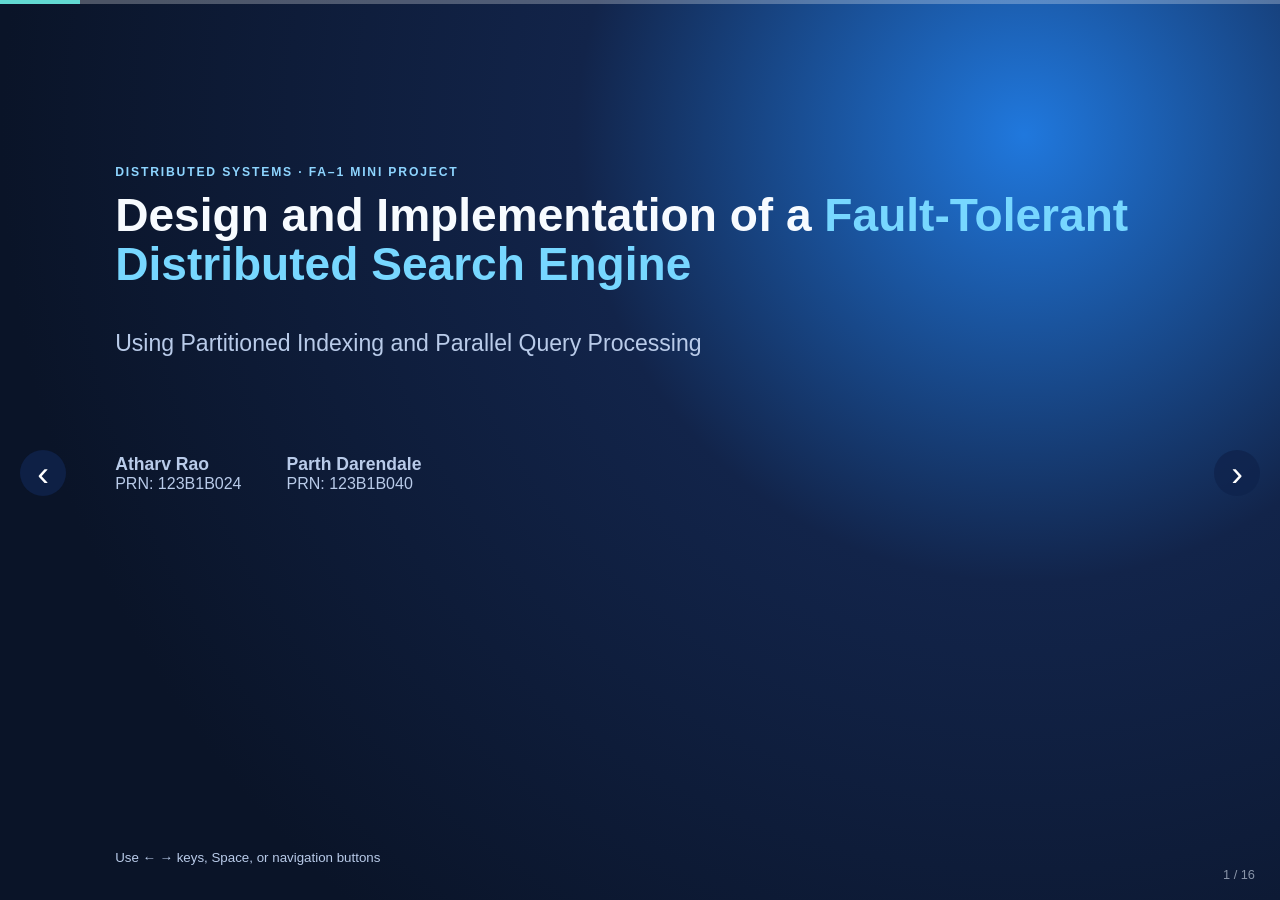
==== ppt/index.html @ cbc285e2 "PPT Added" ====
<!doctype html><html lang="en"><head><meta charset="utf-8"><meta name="viewport" content="width=device-width,initial-scale=1"><title>Distributed Search Engine</title><link rel="stylesheet" href="style.css"></head><body><div class="progress"><i id="progress"></i></div><div id="counter"></div><button class="nav left">‹</button><button class="nav right">›</button><main id="deck">
<section class="slide cover active"><p class="kicker">DISTRIBUTED SYSTEMS · FA–1 MINI PROJECT</p><h1>Design and Implementation of a <em>Fault-Tolerant Distributed Search Engine</em></h1><h2>Using Partitioned Indexing and Parallel Query Processing</h2><div class="people"><p><b>Atharv Rao</b><br>PRN: 123B1B024</p><p><b>Parth Darendale</b><br>PRN: 123B1B040</p></div><small>Use ← → keys, Space, or navigation buttons</small></section>
<section class="slide"><p class="kicker">01 · CONTEXT</p><h1>What is a search engine?</h1><div class="two"><div><p class="lead">A search engine turns a collection of pages into a fast, ranked answer for a user’s query.</p><p class="chips">Google Search · Microsoft Bing · DuckDuckGo</p><ul><li>Collects public web pages.</li><li>Extracts useful text into logical documents.</li><li>Builds an inverted index for fast lookup.</li><li>Ranks matching documents by relevance.</li></ul></div><div class="flow">Raw HTML → Parser → Documents → Tokenizer → Inverted index → Ranked results</div></div></section>
<section class="slide"><p class="kicker">02 · MOTIVATION</p><h1>Why does search become distributed?</h1><div class="two"><div class="single">One central server<br><small>all documents · all postings · every query</small><b>⚠</b></div><div><p class="lead">A single server eventually reaches storage, throughput, and availability limits.</p><ul><li><b>Storage:</b> complete indexes can outgrow memory.</li><li><b>Throughput:</b> concurrent users compete for one processor.</li><li><b>Availability:</b> one failure stops all search.</li><li><b>Growth:</b> adding nodes is easier than replacing one server.</li></ul></div></div></section>
<section class="slide"><p class="kicker">03 · ARCHITECTURE</p><h1>Partitioned data, parallel retrieval</h1><div class="architecture"><div class="box">Crawler + Parser</div><b>↓</b><div class="box">Logical documents</div><b>↓</b><div class="box blue">Range partitioner</div><div class="nodes"><div>Node 1<br><small>Shard 1 · local index</small></div><div>Node 2<br><small>Shard 2 · local index</small></div><div>Node 3<br><small>Shard 3 · local index</small></div></div><b>↓ parallel gRPC ↑</b><div class="box dark">Coordinator<br><small>fan-out · merge · fault handling</small></div><b>↓</b><div class="box">Browser UI</div></div><p class="caption">The coordinator owns no complete index; every node owns only its shard.</p></section>
<section class="slide"><p class="kicker">04 · INGESTION</p><h1>From public page to logical document</h1><div class="cards"><article><b>1</b><h3>Controlled crawler</h3><p>Configured seed URLs, allowlist, robots.txt, BFS depth/page limits.</p><code>raw/000017.html</code></article><article><b>2</b><h3>HTML parser</h3><p>Removes tags and noise; extracts title, URL, source and visible text.</p><code>document_id: 17</code></article><article><b>3</b><h3>Partitioner</h3><p>Sorts IDs into non-overlapping range shards.</p><code>D1–D10 → Node 1</code></article></div><p class="note">Raw HTML remains untouched for traceability; documents are the clean logical units used for search.</p></section>
<section class="slide"><p class="kicker">05 · INDEXING</p><h1>Tokenization and inverted index</h1><div class="two"><div><p class="lead">We avoid scanning every page for every query by mapping each term to documents that contain it.</p><pre>Text: “Python data structures include lists.”<br>Tokens: [python, data, structures, include, lists]</pre></div><div class="index"><h3>Term → posting list</h3><p><b>data</b> → D1: tf 3, positions [10,42] · D19: tf 7, positions [1,18]</p><p><b>structures</b> → D1: tf 2 · D19: tf 5</p><small>Each posting stores document ID, term frequency, and positions.</small></div></div></section>
<section class="slide"><p class="kicker">06 · RANKING</p><h1>TF‑IDF and cosine similarity</h1><div class="two"><div class="formula"><b>TF</b>(term, doc) = occurrences / total tokens<br><b>IDF</b>(term) = log(N<sub>global</sub> / df<sub>global</sub>)<br><b>TF‑IDF</b> = TF × IDF</div><p class="lead">TF rewards important terms within a document; IDF reduces the impact of very common terms.</p></div><div class="index"><h3>Example</h3><p>N = 30; <code>structures</code> occurs in df = 5.</p><code>IDF = log(30 / 5) = 1.79</code><p>D19 has 5 occurrences in 250 tokens:</p><code>TF = 0.02 · TF‑IDF = 0.0358</code></div></div><p class="note">The query and candidate documents become sparse TF‑IDF vectors. Cosine similarity measures how closely they align.</p></section>
<section class="slide"><p class="kicker">07 · GLOBAL SCORING</p><h1>Comparable ranking on every node</h1><div class="cards"><article><h3>Local node data</h3><p>Posting lists, local term frequency, document lengths and candidate documents.</p><code>df₁(python)=10</code></article><article><h3>Global statistics</h3><p>Build process sums document frequency across the three shards.</p><code>N=30 · df(python)=29</code></article><article><h3>Shared IDF</h3><p>Every node loads the same versioned global-statistics file.</p><code>IDF=log(30/29)</code></article></div><p class="process">Query → all nodes score locally → local Top‑20 → coordinator merge → global Top‑10</p></section>
<section class="slide"><p class="kicker">08 · COMMUNICATION</p><h1>gRPC remote procedure calls</h1><div class="two"><pre>service SearchService {<br> rpc Search(SearchRequest)<br> returns (SearchResponse);<br>}<br><br>SearchRequest { query, top_k }<br>SearchResponse { results, node_id }</pre><div><div class="box dark">Coordinator</div><p class="rpc">Search(query, Top‑20) ⇄ ranked results</p><div class="nodes"><div>Node 1</div><div>Node 2</div><div>Node 3</div></div><p>Calls execute concurrently. Query time is mainly determined by the slowest healthy node.</p></div></div></section>
<section class="slide"><p class="kicker">09 · FA–1 · UNIT 1</p><h1>Distributed Systems: Introduction</h1><table><tr><th>Concept</th><th>Project application</th></tr><tr><td>Distributed system goals</td><td>Independent processes provide scalable, performant and available search.</td></tr><tr><td>Architecture</td><td>Coordinator + three document-partitioned search nodes.</td></tr><tr><td>Design issues</td><td>Partitioning, latency, ranking consistency, aggregation and node failure.</td></tr><tr><td>Middleware</td><td>gRPC is the communication layer between coordinator and nodes.</td></tr><tr><td>Distributed computation</td><td>Nodes execute independently and communicate through messages/RPC.</td></tr></table></section>
<section class="slide"><p class="kicker">10 · FA–1 · UNIT 2</p><h1>Distributed Systems: Communication</h1><table><tr><th>Concept</th><th>Implementation evidence</th></tr><tr><td>Remote Procedure Call</td><td><code>SearchService.Search</code> is invoked remotely through gRPC.</td></tr><tr><td>Message-oriented communication</td><td>Protobuf carries query, Top‑K, results, node ID and statistics version.</td></tr><tr><td>Names and addresses</td><td>Nodes: localhost:50051, 50052 and 50053.</td></tr><tr><td>Parallel communication</td><td>Coordinator calls all search nodes concurrently.</td></tr><tr><td>Fault tolerance</td><td>Timeout/unavailable state; healthy shards return partial results.</td></tr></table></section>
<section class="slide"><p class="kicker">11 · DEMONSTRATION</p><h1>Making distribution visible</h1><div class="two"><div class="mock"><aside><b>SEARCH NODES</b><p>● Node 1 · 18 ms</p><p>● Node 2 · 17 ms</p><p>● Node 3 · 16 ms</p></aside><main><input value="python data structures" readonly><p><b>Data Structures</b><br><small>Cosine similarity · node_2</small></p><p><b>The Python Tutorial</b><br><small>Cosine similarity · node_1</small></p></main></div><ol><li>Start one node: one shard serves results.</li><li>Start all nodes: coordinator merges candidates.</li><li>Stop one node: show degraded but available search.</li></ol></div></section>
<section class="slide"><p class="kicker">12 · CONCLUSION</p><h1>FA–1 foundation, FA–2 potential</h1><div class="two"><div><h3>Delivered</h3><ul><li>Controlled crawl and parsed documents</li><li>Partitioned inverted indexes</li><li>Global TF‑IDF statistics</li><li>Independent gRPC nodes</li><li>Parallel coordinator and UI</li></ul></div><div><h3>FA–2 extensions</h3><ul><li>Heartbeats / beacon protocol</li><li>Coordinator election and failover</li><li>Index replication</li><li>Docker / Kubernetes deployment</li><li>Distributed storage</li></ul></div></div><p class="closing">The system is distributed because independent nodes own data, indexes and query work—then communicate and coordinate to provide one search experience.</p><h2 class="thanks">Thank you · Questions?</h2></section>
<section class="slide"><p class="kicker">02A · REAL-WORLD CONTEXT</p><h1>What happens when a user searches?</h1><div class="search-story"><div class="story-step"><b>1</b><h3>User intent</h3><p>A user types <code>"python data structures"</code>. The system must understand the words quickly, not scan every stored page.</p></div><div class="story-arrow">→</div><div class="story-step"><b>2</b><h3>Retrieve candidates</h3><p>Posting lists for <code>python</code>, <code>data</code> and <code>structures</code> identify relevant documents.</p></div><div class="story-arrow">→</div><div class="story-step"><b>3</b><h3>Rank and present</h3><p>TF-IDF and cosine similarity order the candidates; title, URL and snippet are returned.</p></div></div><div class="placeholder"><strong>Suggested visual placeholder:</strong> “Search engine query lifecycle” — replace with a screenshot of Google/Bing search results or a simple web-search illustration.</div><div class="callout"><b>Key idea:</b> search is an information-retrieval problem: find a small, useful ranked set from many documents with low latency.</div></section>
<section class="slide"><p class="kicker">03A · CENTRALIZED LIMITS</p><h1>Why a singleton architecture is not enough</h1><div class="compare"><div class="compare-col bad"><h3>Centralized search</h3><div class="diagram-box">One machine<br><small>crawler + document store + index + ranking</small></div><p>Every query competes for the same CPU, memory and index. A failure makes the service unavailable.</p><ul><li>One large index to load and maintain</li><li>Sequential bottleneck under many queries</li><li>Single point of failure</li></ul></div><div class="compare-col good"><h3>Our distributed search</h3><div class="mini-nodes"><span>Node 1</span><span>Node 2</span><span>Node 3</span></div><p>Documents and postings are partitioned. Nodes search in parallel and the coordinator merges the best candidates.</p><ul><li>Horizontal data and query scaling</li><li>Independent processes over RPC</li><li>Partial results when one node fails</li></ul></div></div><p class="note"><b>Why not distribute crawling first?</b> For a controlled academic corpus, centralized crawling is simpler and safer. Distribution is demonstrated in the search-serving path, where partitioned indexes and parallel query processing create real distributed-system requirements.</p></section>
<section class="slide"><p class="kicker">04A · DATA ACQUISITION</p><h1>Controlled crawling: real HTML, bounded scope</h1><div class="two"><div><h3>Configured source policy</h3><pre>Seeds: Python Docs, gRPC, Kubernetes<br>Allowlist: approved domains only<br>max_pages: 30 during development<br>max_depth: 1<br>delay: 1 second / origin</pre><p>The crawler avoids unlimited web crawling. It checks URL normalization, duplicate URLs, content type, redirects and robots.txt.</p></div><div><h3>Transformation example</h3><div class="transform"><div><b>Input</b><code>https://docs.python.org/3/tutorial/</code></div><span>↓ HTTP text/html</span><div><b>Saved raw source</b><code>data/raw/000001.html</code></div><span>↓ metadata record</span><div><b>Traceability</b><code>{ document_id: 1, url: ..., file: raw/000001.html }</code></div></div></div></div><div class="placeholder"><image src="img1.jpg"></image> screenshot of a documentation page alongside a folder view of numbered raw HTML files.</div></section>
<section class="slide"><p class="kicker">05A · PARSING</p><h1>Raw web page ≠ logical search document</h1><div class="two"><div class="html-example"><h3>Raw HTML contains noise</h3><pre>&lt;nav&gt;Documentation menu...&lt;/nav&gt;<br>&lt;h1&gt;Data Structures&lt;/h1&gt;<br>&lt;p&gt;Python supports lists...&lt;/p&gt;<br>&lt;script&gt;analytics()&lt;/script&gt;</pre></div><div class="doc-example"><h3>Parser output</h3><pre>{<br>  "document_id": 19,<br>  "title": "Data Structures",<br>  "url": "https://.../datastructures.html",<br>  "content": "Python supports lists..."<br>}</pre></div></div><div class="three-reasons"><div><b>Preserve title</b><p>Shown in results and used by users to judge relevance.</p></div><div><b>Preserve URL</b><p>Lets the user open the original source page.</p></div><div><b>Clean content</b><p>Provides the text used by tokenization and ranking.</p></div></div></section>
<section class="slide"><p class="kicker">06A · PARTITIONING</p><h1>How documents become shards</h1><div class="partition-flow"><div class="wide-box">documents.jsonl<br><small>D1, D2, D3, … D30</small></div><div class="split">↙ &nbsp; ↓ &nbsp; ↘</div><div class="shard-card"><b>Shard 1</b><code>D1–D10</code><small>node_1_index.json</small></div><div class="shard-card"><b>Shard 2</b><code>D11–D20</code><small>node_2_index.json</small></div><div class="shard-card"><b>Shard 3</b><code>D21–D30</code><small>node_3_index.json</small></div></div><div class="two"><div><h3>Why range partitioning?</h3><p>It is deterministic, easy to inspect in a demonstration, and ensures every document belongs to exactly one node.</p></div><div><h3>Invariant</h3><p><code>All shard document IDs are disjoint</code><br><code>Union of shards = complete corpus</code></p><p>This prevents duplicate search results and makes global document counts meaningful.</p></div></div></section>
<section class="slide"><p class="kicker">07A · INVERTED INDEX</p><h1>Worked retrieval example</h1><div class="two"><div><h3>Three tiny documents</h3><pre>D1: "python data structures"<br>D2: "python modules"<br>D3: "distributed data storage"</pre><p>Query: <code>python data</code></p><p>The query tokenizer produces <code>[python, data]</code>.</p></div><div><h3>Posting-list lookup</h3><pre>python → [D1, D2]<br>data → [D1, D3]</pre><p><b>Union candidates:</b> D1, D2, D3</p><p><b>Strict AND intersection:</b> D1 only</p><p>Our ranked retrieval uses the union, so a document that matches part of a natural-language query can still be useful.</p></div></div><div class="callout"><b>Why positions?</b> They support snippets now and can later support phrase queries such as <code>"data structures"</code> and proximity ranking.</div></section>
<section class="slide"><p class="kicker">08A · COSINE RANKING</p><h1>How cosine similarity chooses the order</h1><div class="vector-layout"><div><h3>Query vector</h3><pre>Q = [python: 0.5, data: 0.5]</pre><p>Each query-term weight uses query TF multiplied by global IDF.</p></div><div><h3>Document vector</h3><pre>D1 = [python: 0.6, data: 0.4]</pre><p>Each document-term weight uses local document TF multiplied by the same global IDF.</p></div><div class="cosine"><b>cos(Q, D1)</b><br><code>(Q · D1) / (|Q| × |D1|)</code><br><strong>Higher = more similar</strong></div></div><div class="two"><div><h3>Why shared global IDF matters</h3><p>If Node 1 used its own IDF and Node 2 used another, scores would have different scales and could not be ranked fairly.</p></div><div><h3>Our solution</h3><p>Local TF stays local; a build step combines global document frequencies and produces one shared <code>global_statistics.json</code> for every node.</p></div></div></section>
<section class="slide"><p class="kicker">09A · TOP‑K CORRECTNESS</p><h1>Why each node can return only local Top‑K</h1><div class="two"><div><h3>Example: global Top‑10 requested</h3><pre>Node 1 scores: 0.99, 0.98, … 0.90<br>Node 2 scores: 0.88, 0.75, …<br>Node 3 scores: 0.67, 0.51, …</pre><p>The coordinator receives Top‑20 from each node, merges them, then selects the final Top‑10. Node 1 can legitimately contribute all final results.</p></div><div class="proof"><h3>Key argument</h3><p>If a document is not in its shard’s local Top‑20, then at least 20 documents in that same shard score above it.</p><p>Therefore it cannot be in a global Top‑10.</p><p><b>Condition:</b> all nodes use the same global scoring formula and local K ≥ final K.</p></div></div></section>
<section class="slide"><p class="kicker">10A · FA–1 DESIGN ISSUES</p><h1>Design decisions and trade-offs</h1><table><tr><th>Design question</th><th>Decision in this project</th><th>Reason</th></tr><tr><td>How is data divided?</td><td>Document-based range shards</td><td>Simple, deterministic and easy to demonstrate.</td></tr><tr><td>Where is the index?</td><td>One local inverted index per node</td><td>Prevents the coordinator becoming a storage bottleneck.</td></tr><tr><td>How are scores comparable?</td><td>Global df/IDF, local TF</td><td>Allows safe global merge of local rankings.</td></tr><tr><td>How do processes communicate?</td><td>gRPC + Protocol Buffers</td><td>Typed RPC contract and actual network communication.</td></tr><tr><td>What if a node fails?</td><td>Timeout + partial results</td><td>The search service remains available in degraded mode.</td></tr></table></section>
<section class="slide"><p class="kicker">11A · FA–2 CONTINUITY</p><h1>How the same problem continues into FA–2</h1><div class="cards"><article><h3>Synchronization</h3><p>Use logical clocks/version events for index updates and shared metadata commits.</p><p class="tag">Unit 3</p></article><article><h3>Leader election</h3><p>Replicate coordinator state; elect a new active coordinator when the leader fails.</p><p class="tag">Unit 3</p></article><article><h3>Cloud-native deployment</h3><p>Containerize coordinator and nodes; deploy/scale them using Kubernetes.</p><p class="tag">Unit 4</p></article></div><p class="note">The problem statement stays the same across both assessments; FA–2 extends availability, coordination and deployment rather than replacing the project.</p></section>
</main><script src="app.js"></script></body></html>
---- ppt/style.css ----
:root{--ink:#15223d;--blue:#1658b6;--teal:#07a4a1;--paper:#f6f8fc;--muted:#68758d}*{box-sizing:border-box}body{margin:0;background:#101827;color:var(--ink);font-family:Inter,Segoe UI,Arial,sans-serif;overflow:hidden}.slide{display:none;min-height:100vh;padding:8vh 9vw;background:var(--paper);overflow:auto}.slide.active{display:block;animation:enter .55s ease both}@keyframes enter{from{opacity:0;transform:translateX(30px)}to{opacity:1;transform:none}}.cover{color:#f7fbff;background:radial-gradient(circle at 80% 15%,#2078dd 0,#12244a 35%,#0a1428 80%);padding-top:17vh}.cover h1{font-size:clamp(2.5rem,5vw,5.4rem);max-width:1050px;line-height:1.04;margin:18px 0}.cover h1 em{color:#77d7ff;font-style:normal}.cover h2{font-size:clamp(1rem,1.8vw,1.7rem);font-weight:400;color:#b9cbe9}.kicker{letter-spacing:.15em;color:var(--blue);font-size:.76rem;font-weight:800}.cover .kicker{color:#8ed5ff}.people{display:flex;gap:45px;margin-top:9vh}.people b{font-size:1.1rem}.people p{color:#b9cbe9}.cover small{position:absolute;bottom:35px;color:#b9cbe9}.slide h1{font-size:clamp(2rem,3.6vw,4rem);margin:7px 0 42px;line-height:1.05}.two,.compare{display:grid;grid-template-columns:1fr 1fr;gap:48px;align-items:center}.lead{font-size:1.3rem;line-height:1.55}.chips{color:var(--blue);font-weight:700}.flow,.process{background:#13233f;color:#d9ecff;padding:24px;border-radius:12px;font-weight:700;line-height:2;font-size:1.1rem}.single{text-align:center;padding:55px 20px;background:#fff0ef;border:1px solid #ffaaa4;border-radius:14px;font-size:1.3rem}.single b{display:block;font-size:3rem;margin-top:16px}.architecture{display:grid;justify-items:center;text-align:center}.box,.nodes div{background:white;border:1px solid #d9e2f0;border-radius:12px;padding:14px;box-shadow:0 6px 20px #15223d0a;font-weight:700}.blue{background:#e9f0ff}.dark{background:#153e80;color:white}.nodes{display:flex;gap:18px;margin:20px}.nodes div{min-width:150px}.caption{color:var(--muted);text-align:center;margin-top:25px}.cards,.three-reasons{display:grid;grid-template-columns:repeat(3,1fr);gap:22px}.cards article,.index{background:white;border:1px solid #dce4f1;border-radius:14px;padding:24px;box-shadow:0 6px 20px #15223d0a}.cards article>b{display:inline-grid;place-items:center;width:30px;height:30px;border-radius:50%;background:var(--blue);color:white}.note{margin-top:38px;padding:17px 20px;background:#e5f7f5;border-left:5px solid var(--teal);border-radius:6px;line-height:1.5}.formula{background:#e9f0ff;border-radius:12px;padding:25px;line-height:2;font-size:1.05rem}pre,code{font-family:ui-monospace,Consolas,monospace}pre{white-space:pre-wrap;background:#13233f;color:#d9ecff;padding:15px;border-radius:8px;font-size:.82rem}.rpc{text-align:center;color:var(--teal);font-weight:800}table{width:100%;border-collapse:collapse;background:white;border-radius:12px;overflow:hidden;box-shadow:0 6px 20px #15223d0a}th{background:#173e7e;color:white;text-align:left}th,td{padding:15px;border-bottom:1px solid #e3e9f2;vertical-align:top;line-height:1.4}.mock{display:grid;grid-template-columns:155px 1fr;border-radius:12px;overflow:hidden;box-shadow:0 12px 30px #15223d22}.mock aside{background:#173e7e;color:white;padding:20px;font-size:.8rem}.mock aside p{color:#9ce7ba}.mock main{background:white;padding:18px}.mock input{width:100%;padding:10px;border:1px solid #ccd7e6;border-radius:7px}.mock main p{border-bottom:1px solid #e2e8f1;padding:10px 0}.closing{margin-top:45px;padding:26px;background:#153e80;color:white;border-radius:14px;font-size:1.2rem;line-height:1.5}.thanks{text-align:center;color:var(--blue);margin-top:35px}.nav{position:fixed;z-index:5;top:50%;border:0;border-radius:50%;width:46px;height:46px;background:#10244dcc;color:white;font-size:2.2rem;cursor:pointer}.left{left:20px}.right{right:20px}#counter{position:fixed;z-index:4;right:25px;bottom:18px;color:#8995a9;font-size:.8rem}.progress{position:fixed;top:0;z-index:6;width:100%;height:4px;background:#ffffff44}.progress i{display:block;height:100%;background:#62d9d2;transition:width .35s}.search-story{display:flex;align-items:stretch;gap:14px}.story-step{flex:1;background:#fff;border:1px solid #dbe5f2;border-radius:14px;padding:22px;box-shadow:0 7px 20px #14213d0c}.story-step>b{display:inline-grid;place-items:center;border-radius:50%;width:28px;height:28px;background:var(--teal);color:white}.story-arrow{align-self:center;font-size:2rem;color:var(--teal)}.placeholder{margin-top:25px;border:2px dashed #91a7ca;border-radius:10px;padding:16px;color:#536987;background:#eef4ff}.callout{margin-top:22px;padding:17px 20px;background:#fff7df;border-left:5px solid #efad26;border-radius:6px}.compare-col{border-radius:14px;padding:25px;background:#fff;border:1px solid #dde5f0}.compare-col.bad{border-top:6px solid #d95d58}.compare-col.good{border-top:6px solid var(--teal)}.diagram-box{padding:28px;text-align:center;border-radius:10px;background:#fff0ef;font-weight:700}.mini-nodes{display:flex;gap:10px;margin:20px 0}.mini-nodes span{flex:1;text-align:center;background:#e5f7f5;border-radius:8px;padding:17px 5px;font-weight:700}.transform{display:grid;gap:11px}.transform div{background:#fff;border:1px solid #dbe5f2;border-radius:9px;padding:12px}.transform b{display:block;color:var(--blue);margin-bottom:5px}.transform span{text-align:center;color:var(--teal);font-weight:bold}.three-reasons{margin-top:28px}.three-reasons div{background:#e9f0ff;padding:17px;border-radius:10px}.partition-flow{display:grid;grid-template-columns:repeat(3,1fr);gap:18px;text-align:center;align-items:center}.wide-box{grid-column:1/4;background:#fff;border:1px solid #dbe5f2;border-radius:12px;padding:17px;font-weight:700}.split{grid-column:1/4;font-size:2rem;color:var(--teal)}.shard-card{background:#fff;border:1px solid #dbe5f2;border-radius:12px;padding:20px;display:grid;gap:8px}.shard-card b{color:var(--blue)}.vector-layout{display:grid;grid-template-columns:1fr 1fr .9fr;gap:18px}.vector-layout>div{background:#fff;border:1px solid #dbe5f2;border-radius:12px;padding:18px}.cosine{background:#e5f7f5!important;text-align:center;align-self:center;line-height:2}.proof{background:#e5f7f5;border-left:5px solid var(--teal);padding:22px;border-radius:8px}.tag{display:inline-block;background:#153e80;color:white;padding:4px 8px;border-radius:12px;font-size:.75rem}@media(max-width:800px){body{overflow:auto}.slide{padding:8vh 10vw}.two,.cards,.compare,.three-reasons,.vector-layout{grid-template-columns:1fr}.nodes,.search-story{flex-direction:column}.nav{display:none}.people{margin-top:5vh}.story-arrow{display:none}.partition-flow{grid-template-columns:1fr}.wide-box,.split{grid-column:auto}}
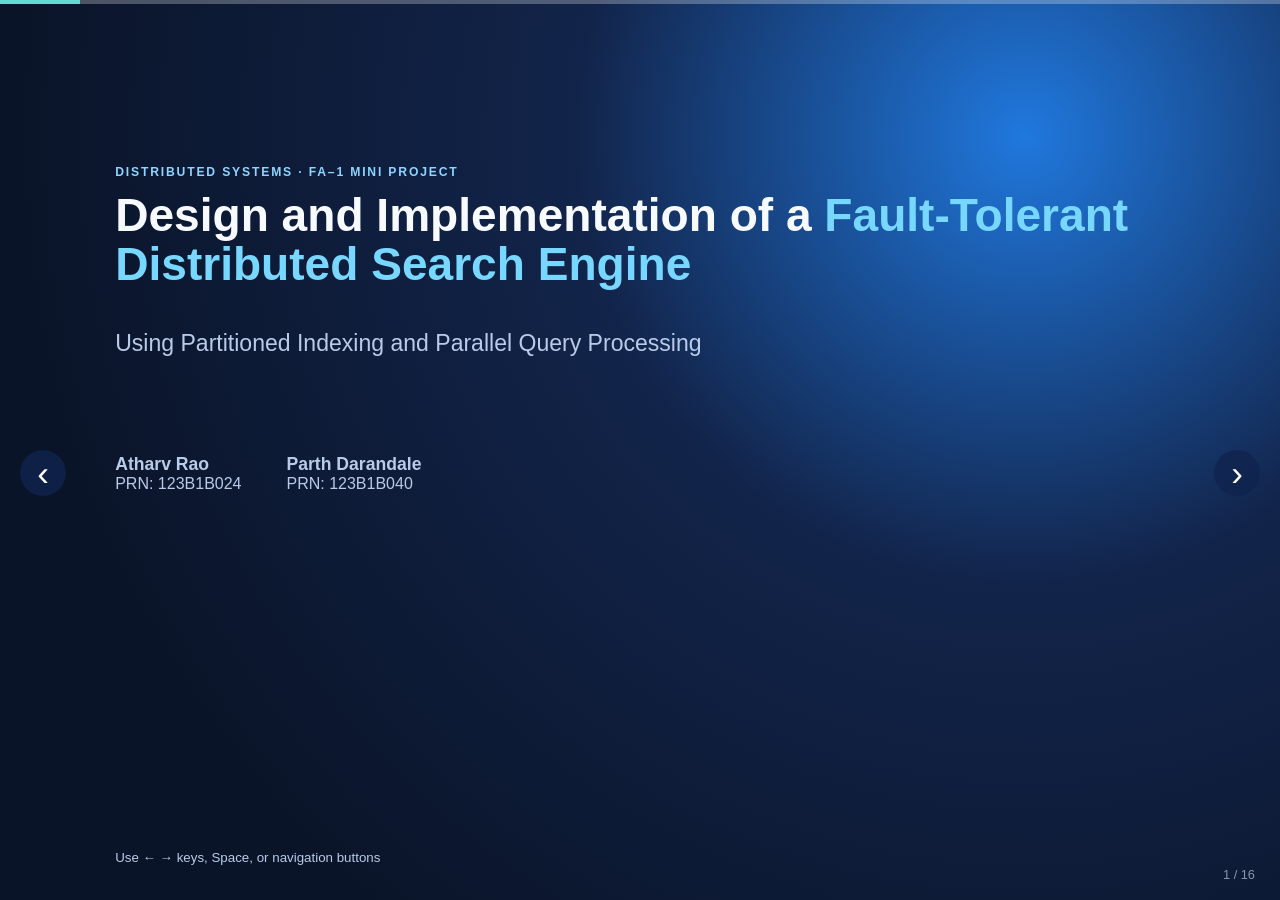
==== commit 2da927a7: "Fix deck team name and slide 3 layout" ====
--- a/ppt/index.html
+++ b/ppt/index.html
@@ -1,5 +1,5 @@
 <!doctype html><html lang="en"><head><meta charset="utf-8"><meta name="viewport" content="width=device-width,initial-scale=1"><title>Distributed Search Engine</title><link rel="stylesheet" href="style.css"></head><body><div class="progress"><i id="progress"></i></div><div id="counter"></div><button class="nav left">‹</button><button class="nav right">›</button><main id="deck">
-<section class="slide cover active"><p class="kicker">DISTRIBUTED SYSTEMS · FA–1 MINI PROJECT</p><h1>Design and Implementation of a <em>Fault-Tolerant Distributed Search Engine</em></h1><h2>Using Partitioned Indexing and Parallel Query Processing</h2><div class="people"><p><b>Atharv Rao</b><br>PRN: 123B1B024</p><p><b>Parth Darendale</b><br>PRN: 123B1B040</p></div><small>Use ← → keys, Space, or navigation buttons</small></section>
+<section class="slide cover active"><p class="kicker">DISTRIBUTED SYSTEMS · FA–1 MINI PROJECT</p><h1>Design and Implementation of a <em>Fault-Tolerant Distributed Search Engine</em></h1><h2>Using Partitioned Indexing and Parallel Query Processing</h2><div class="people"><p><b>Atharv Rao</b><br>PRN: 123B1B024</p><p><b>Parth Darandale</b><br>PRN: 123B1B040</p></div><small>Use ← → keys, Space, or navigation buttons</small></section>
 <section class="slide"><p class="kicker">01 · CONTEXT</p><h1>What is a search engine?</h1><div class="two"><div><p class="lead">A search engine turns a collection of pages into a fast, ranked answer for a user’s query.</p><p class="chips">Google Search · Microsoft Bing · DuckDuckGo</p><ul><li>Collects public web pages.</li><li>Extracts useful text into logical documents.</li><li>Builds an inverted index for fast lookup.</li><li>Ranks matching documents by relevance.</li></ul></div><div class="flow">Raw HTML → Parser → Documents → Tokenizer → Inverted index → Ranked results</div></div></section>
 <section class="slide"><p class="kicker">02 · MOTIVATION</p><h1>Why does search become distributed?</h1><div class="two"><div class="single">One central server<br><small>all documents · all postings · every query</small><b>⚠</b></div><div><p class="lead">A single server eventually reaches storage, throughput, and availability limits.</p><ul><li><b>Storage:</b> complete indexes can outgrow memory.</li><li><b>Throughput:</b> concurrent users compete for one processor.</li><li><b>Availability:</b> one failure stops all search.</li><li><b>Growth:</b> adding nodes is easier than replacing one server.</li></ul></div></div></section>
 <section class="slide"><p class="kicker">03 · ARCHITECTURE</p><h1>Partitioned data, parallel retrieval</h1><div class="architecture"><div class="box">Crawler + Parser</div><b>↓</b><div class="box">Logical documents</div><b>↓</b><div class="box blue">Range partitioner</div><div class="nodes"><div>Node 1<br><small>Shard 1 · local index</small></div><div>Node 2<br><small>Shard 2 · local index</small></div><div>Node 3<br><small>Shard 3 · local index</small></div></div><b>↓ parallel gRPC ↑</b><div class="box dark">Coordinator<br><small>fan-out · merge · fault handling</small></div><b>↓</b><div class="box">Browser UI</div></div><p class="caption">The coordinator owns no complete index; every node owns only its shard.</p></section>
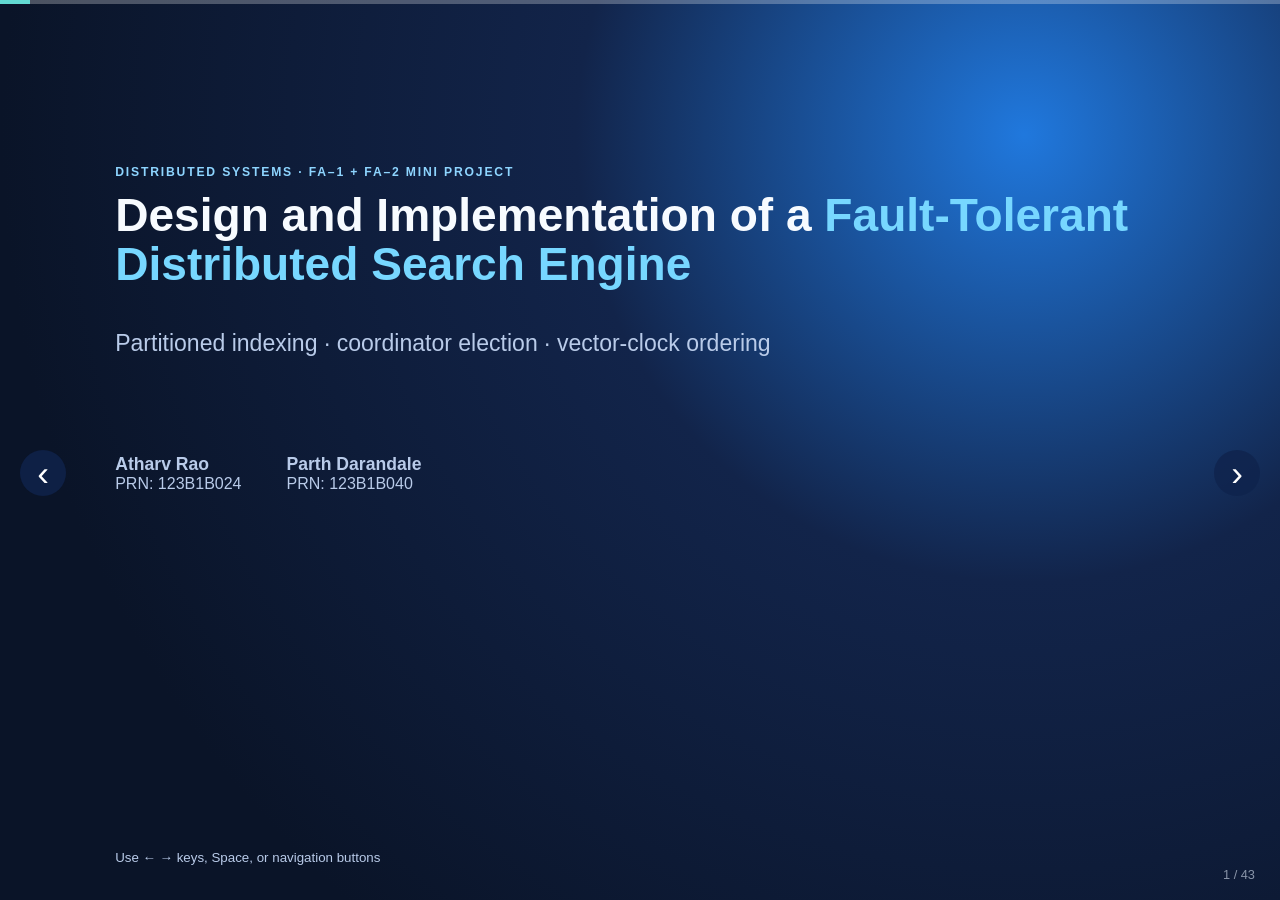
==== commit e9adeaa1: "Latest changes" ====
--- a/ppt/index.html
+++ b/ppt/index.html
@@ -1,4 +1,4 @@
-<!doctype html><html lang="en"><head><meta charset="utf-8"><meta name="viewport" content="width=device-width,initial-scale=1"><title>Distributed Search Engine</title><link rel="stylesheet" href="style.css"></head><body><div class="progress"><i id="progress"></i></div><div id="counter"></div><button class="nav left">‹</button><button class="nav right">›</button><main id="deck">
+<!doctype html><html lang="en"><head><meta charset="utf-8"><meta name="viewport" content="width=device-width,initial-scale=1"><title>Distributed Search Engine</title><link rel="stylesheet" href="style.css"><link rel="stylesheet" href="fa2.css"></head><body><div class="progress"><i id="progress"></i></div><div id="counter"></div><button class="nav left">‹</button><button class="nav right">›</button><main id="deck">
 <section class="slide cover active"><p class="kicker">DISTRIBUTED SYSTEMS · FA–1 MINI PROJECT</p><h1>Design and Implementation of a <em>Fault-Tolerant Distributed Search Engine</em></h1><h2>Using Partitioned Indexing and Parallel Query Processing</h2><div class="people"><p><b>Atharv Rao</b><br>PRN: 123B1B024</p><p><b>Parth Darandale</b><br>PRN: 123B1B040</p></div><small>Use ← → keys, Space, or navigation buttons</small></section>
 <section class="slide"><p class="kicker">01 · CONTEXT</p><h1>What is a search engine?</h1><div class="two"><div><p class="lead">A search engine turns a collection of pages into a fast, ranked answer for a user’s query.</p><p class="chips">Google Search · Microsoft Bing · DuckDuckGo</p><ul><li>Collects public web pages.</li><li>Extracts useful text into logical documents.</li><li>Builds an inverted index for fast lookup.</li><li>Ranks matching documents by relevance.</li></ul></div><div class="flow">Raw HTML → Parser → Documents → Tokenizer → Inverted index → Ranked results</div></div></section>
 <section class="slide"><p class="kicker">02 · MOTIVATION</p><h1>Why does search become distributed?</h1><div class="two"><div class="single">One central server<br><small>all documents · all postings · every query</small><b>⚠</b></div><div><p class="lead">A single server eventually reaches storage, throughput, and availability limits.</p><ul><li><b>Storage:</b> complete indexes can outgrow memory.</li><li><b>Throughput:</b> concurrent users compete for one processor.</li><li><b>Availability:</b> one failure stops all search.</li><li><b>Growth:</b> adding nodes is easier than replacing one server.</li></ul></div></div></section>
@@ -22,4 +22,4 @@
 <section class="slide"><p class="kicker">09A · TOP‑K CORRECTNESS</p><h1>Why each node can return only local Top‑K</h1><div class="two"><div><h3>Example: global Top‑10 requested</h3><pre>Node 1 scores: 0.99, 0.98, … 0.90<br>Node 2 scores: 0.88, 0.75, …<br>Node 3 scores: 0.67, 0.51, …</pre><p>The coordinator receives Top‑20 from each node, merges them, then selects the final Top‑10. Node 1 can legitimately contribute all final results.</p></div><div class="proof"><h3>Key argument</h3><p>If a document is not in its shard’s local Top‑20, then at least 20 documents in that same shard score above it.</p><p>Therefore it cannot be in a global Top‑10.</p><p><b>Condition:</b> all nodes use the same global scoring formula and local K ≥ final K.</p></div></div></section>
 <section class="slide"><p class="kicker">10A · FA–1 DESIGN ISSUES</p><h1>Design decisions and trade-offs</h1><table><tr><th>Design question</th><th>Decision in this project</th><th>Reason</th></tr><tr><td>How is data divided?</td><td>Document-based range shards</td><td>Simple, deterministic and easy to demonstrate.</td></tr><tr><td>Where is the index?</td><td>One local inverted index per node</td><td>Prevents the coordinator becoming a storage bottleneck.</td></tr><tr><td>How are scores comparable?</td><td>Global df/IDF, local TF</td><td>Allows safe global merge of local rankings.</td></tr><tr><td>How do processes communicate?</td><td>gRPC + Protocol Buffers</td><td>Typed RPC contract and actual network communication.</td></tr><tr><td>What if a node fails?</td><td>Timeout + partial results</td><td>The search service remains available in degraded mode.</td></tr></table></section>
 <section class="slide"><p class="kicker">11A · FA–2 CONTINUITY</p><h1>How the same problem continues into FA–2</h1><div class="cards"><article><h3>Synchronization</h3><p>Use logical clocks/version events for index updates and shared metadata commits.</p><p class="tag">Unit 3</p></article><article><h3>Leader election</h3><p>Replicate coordinator state; elect a new active coordinator when the leader fails.</p><p class="tag">Unit 3</p></article><article><h3>Cloud-native deployment</h3><p>Containerize coordinator and nodes; deploy/scale them using Kubernetes.</p><p class="tag">Unit 4</p></article></div><p class="note">The problem statement stays the same across both assessments; FA–2 extends availability, coordination and deployment rather than replacing the project.</p></section>
-</main><script src="app.js"></script></body></html>
+</main><script src="capture_data.js"></script><script src="app.js"></script></body></html>
--- a/ppt/fa2.css
+++ b/ppt/fa2.css
@@ -0,0 +1,138 @@
+/* FA-2 slides: unit 3 (coordination) and unit 4 (real-world systems). Extends style.css. */
+:root{--navy:#153e80;--red:#d95d58;--amber:#efad26;--violet:#6f42c1;--green:#2f9e44}
+
+/* divider slide */
+.slide.fa-divider{color:#f4f8ff;background:radial-gradient(circle at 85% 10%,#2a72d6 0,#12244a 38%,#0a1428 85%)}
+.fa-divider .kicker{color:#8ed5ff}
+.fa-divider h1{max-width:1000px}
+.fa-divider .lead{color:#c9d9f3;max-width:900px}
+.divider-cards{display:grid;grid-template-columns:repeat(3,1fr);gap:20px;margin-top:34px}
+.divider-cards article{background:#ffffff14;border:1px solid #ffffff2e;border-radius:14px;padding:22px}
+.divider-cards h3{margin:0 0 8px;color:#8fe9e1;font-size:1.05rem}
+.divider-cards p{margin:0;line-height:1.55;color:#dbe8fb}
+
+/* generic helpers */
+.fa-grid-2{display:grid;grid-template-columns:1fr 1fr;gap:34px;align-items:start}
+.fa-grid-32{display:grid;grid-template-columns:1.25fr 1fr;gap:34px;align-items:start}
+.fa-grid-23{display:grid;grid-template-columns:1fr 1.25fr;gap:34px;align-items:start}
+.fa-stack>*+*{margin-top:14px}
+.fa-slide h1{margin-bottom:26px}
+.sub{color:var(--muted);margin:-14px 0 22px;font-size:1.05rem}
+.figure{background:#fff;border:1px solid #dbe5f2;border-radius:14px;padding:14px;box-shadow:0 8px 24px #14213d0d}
+.figure svg{display:block;width:100%;height:auto;max-height:66vh}
+.figure h3{margin:2px 0 8px;font-size:1rem}
+.cap{font-size:.84rem;color:var(--muted);line-height:1.45;margin:9px 2px 0}
+.tag{display:inline-block;border-radius:999px;padding:3px 10px;font-size:.72rem;font-weight:800;letter-spacing:.03em}
+.tag.done{background:#d8f3df;color:#17692d}.tag.part{background:#fff0cc;color:#8a5a00}.tag.plan{background:#e9e3fb;color:#4b2a99}.tag.no{background:#f1f3f5;color:#5b6676}
+.chiprow{display:flex;gap:10px;flex-wrap:wrap;margin-top:16px}
+.chiprow span{background:#e9f0ff;border:1px solid #c9d8f2;border-radius:999px;padding:7px 14px;font-weight:700;font-size:.9rem;color:#173d99}
+.chiprow.red span{background:#ffecea;border-color:#f3b7b3;color:#a1302b}
+
+/* problem cards */
+.problem-list{display:grid;gap:12px}
+.problem{background:#fff;border:1px solid #f0d4d2;border-left:6px solid var(--red);border-radius:12px;padding:14px 18px;box-shadow:0 6px 18px #14213d0a}
+.problem b{display:block;font-size:1.02rem;margin-bottom:4px}
+.problem p{margin:0;line-height:1.5;font-size:.93rem;color:#344054}
+.problem.static{border-left-color:var(--amber);border-color:#f3e2b5}
+
+/* numbered step rail */
+.rail{display:grid;gap:12px}
+.rail.c7{grid-template-columns:repeat(7,1fr)}
+.rail.c5{grid-template-columns:repeat(5,1fr)}
+.rail.c3{grid-template-columns:repeat(3,1fr)}
+.rail .step{background:#fff;border:1px solid #dbe5f2;border-radius:12px;padding:14px 13px;box-shadow:0 6px 18px #14213d0a;position:relative}
+.rail .step>b.n{display:inline-grid;place-items:center;width:28px;height:28px;border-radius:50%;background:var(--blue);color:#fff;font-size:.9rem}
+.rail .step h3{margin:9px 0 5px;font-size:.98rem}
+.rail .step p{margin:0;font-size:.84rem;line-height:1.45;color:#3b4a63}
+.rail .step.hot{background:#e5f7f5;border-color:#07a4a1}
+.rail .step.hot>b.n{background:var(--teal)}
+.rail .step.bad>b.n{background:var(--red)}
+
+/* info cards */
+.icards{display:grid;grid-template-columns:repeat(3,1fr);gap:16px}
+.icards.two{grid-template-columns:repeat(2,1fr)}
+.icards.c4{grid-template-columns:repeat(4,1fr)}
+.icard{background:#fff;border:1px solid #dce4f1;border-radius:14px;padding:18px 20px;box-shadow:0 6px 18px #14213d0a}
+.icard h3{margin:0 0 7px;font-size:1.02rem;color:var(--navy)}
+.icard p{margin:0;line-height:1.5;font-size:.92rem;color:#344054}
+.icard.accent{border-top:5px solid var(--teal)}
+.icard.warn{border-top:5px solid var(--amber)}
+.icard.bad{border-top:5px solid var(--red)}
+.icard ul{margin:6px 0 0;padding-left:18px;line-height:1.5;font-size:.9rem;color:#344054}
+.rules{background:#13233f;color:#d9ecff;border-radius:12px;padding:16px 20px;line-height:1.75;font-size:.95rem}
+.rules b{color:#8fe9e1}
+.rules code{color:#ffd88a}
+
+/* screenshots */
+.shot{margin:0}
+.shot img{width:100%;display:block;border-radius:10px;border:1px solid #cfd9e9;box-shadow:0 12px 30px #14213d24;background:#fff}
+.shot figcaption{font-size:.84rem;color:var(--muted);margin-top:9px;line-height:1.45}
+.shot.crop{max-height:64vh;overflow:hidden;border-radius:10px}
+.callout.teal{background:#e5f7f5;border-left-color:var(--teal)}
+.callout.blue{background:#e9f0ff;border-left-color:var(--blue)}
+.callout.violet{background:#f1ebfd;border-left-color:var(--violet)}
+.callout p{margin:0}
+.callout.slim{margin-top:14px;padding:12px 16px;font-size:.93rem}
+
+/* small real-trace table */
+.tracebox{background:#fff;border:1px solid #dbe5f2;border-radius:12px;overflow:hidden;box-shadow:0 8px 24px #14213d0d}
+table.trace{box-shadow:none;border-radius:0;font-size:.8rem}
+table.trace th{padding:8px 10px;font-size:.7rem;text-transform:uppercase;letter-spacing:.05em}
+table.trace td{padding:6px 10px;line-height:1.35}
+table.trace td.v{font-family:ui-monospace,Consolas,monospace;white-space:nowrap}
+table.trace .own{text-decoration:underline;text-underline-offset:2px}
+table.trace .chg{color:#c2255c;font-weight:800}
+table.trace tr.merge td{background:#fafcff;font-size:.74rem;color:#344054;font-family:ui-monospace,Consolas,monospace}
+table.status td:last-child{white-space:nowrap}
+.mapping td{font-size:.93rem}
+.mapping td:first-child{font-weight:700;width:24%}
+.mapping td:nth-child(3){width:15%}
+
+/* demo script */
+.demo-list{counter-reset:demo;display:grid;gap:10px}
+.demo-list>div{counter-increment:demo;display:grid;grid-template-columns:42px 1fr 1.15fr;gap:16px;align-items:start;background:#fff;border:1px solid #dbe5f2;border-radius:12px;padding:12px 16px;box-shadow:0 5px 16px #14213d0a}
+.demo-list>div::before{content:counter(demo);display:grid;place-items:center;width:32px;height:32px;border-radius:50%;background:var(--blue);color:#fff;font-weight:800}
+.demo-list b{display:block}
+.demo-list p{margin:0;font-size:.9rem;line-height:1.45;color:#3b4a63}
+.demo-list .say{color:#0b6b69}
+
+.credits{font-size:.74rem;color:#8995a9;margin-top:18px}
+code.k{background:#eef1f6;border-radius:4px;padding:1px 6px;font-size:.84em}
+@media(max-width:1100px){.fa-grid-2,.fa-grid-32,.fa-grid-23,.divider-cards,.icards,.icards.c4,.rail.c7,.rail.c5,.rail.c3,.demo-list>div{grid-template-columns:1fr}}
+
+/* sizing helpers */
+.figure.short svg{max-height:50vh}
+.figure.big svg{max-height:77vh}
+.fa-slide.compact{padding:5vh 5vw 3vh}
+.fa-slide.compact h1{font-size:clamp(1.5rem,2.4vw,2.4rem);margin:4px 0 12px}
+.fa-slide.compact .figure{padding:8px}
+.fa-slide.compact .demo-list{gap:8px}
+
+/* roomier typography for slides with little content */
+.fa-slide.roomy .rail .step{padding:22px 18px}
+.fa-slide.roomy .rail .step h3{font-size:1.15rem}
+.fa-slide.roomy .rail .step p{font-size:1.02rem;line-height:1.55}
+.fa-slide.roomy .icard{padding:24px 26px}
+.fa-slide.roomy .icard h3{font-size:1.2rem}
+.fa-slide.roomy .icard p,.fa-slide.roomy .icard li{font-size:1.05rem;line-height:1.55}
+.fa-slide.roomy table td,.fa-slide.roomy table th{padding:20px 18px;font-size:1.08rem}
+.fa-slide.roomy .callout{font-size:1.06rem}
+.fa-slide.roomy table.trace td,.fa-slide.roomy table.trace th{padding:8px 10px;font-size:.88rem}
+.fa-slide.roomy table.trace tr.merge td{font-size:.8rem}
+.fa-slide.roomy .fa-stack>p{font-size:1.05rem}
+
+/* divider statistics */
+.stat-band{display:grid;grid-template-columns:repeat(4,1fr);gap:18px;margin-top:40px}
+.stat-band div{border-top:3px solid #62d9d2;padding-top:14px}
+.stat-band b{display:block;font-size:2.6rem;color:#8fe9e1;line-height:1}
+.stat-band span{display:block;margin-top:8px;color:#c9d9f3;font-size:.95rem}
+
+/* FA-1 demo slide (existing content): lay the three steps out as cards */
+.demo-steps{display:grid;grid-template-columns:repeat(3,1fr);gap:18px}
+.demo-steps>div{background:#fff;border:1px solid #dbe5f2;border-radius:12px;padding:16px 18px;box-shadow:0 6px 18px #14213d0a}
+.demo-steps>div>b{display:inline-grid;place-items:center;width:28px;height:28px;border-radius:50%;background:#1658b6;color:#fff;font-size:.9rem}
+.demo-steps h3{margin:8px 0 4px}
+.demo-steps p{margin:0;line-height:1.5;font-size:.93rem}
+
+/* PDF export mode */
+.pdf .nav,.pdf #counter,.pdf .progress{display:none!important}
